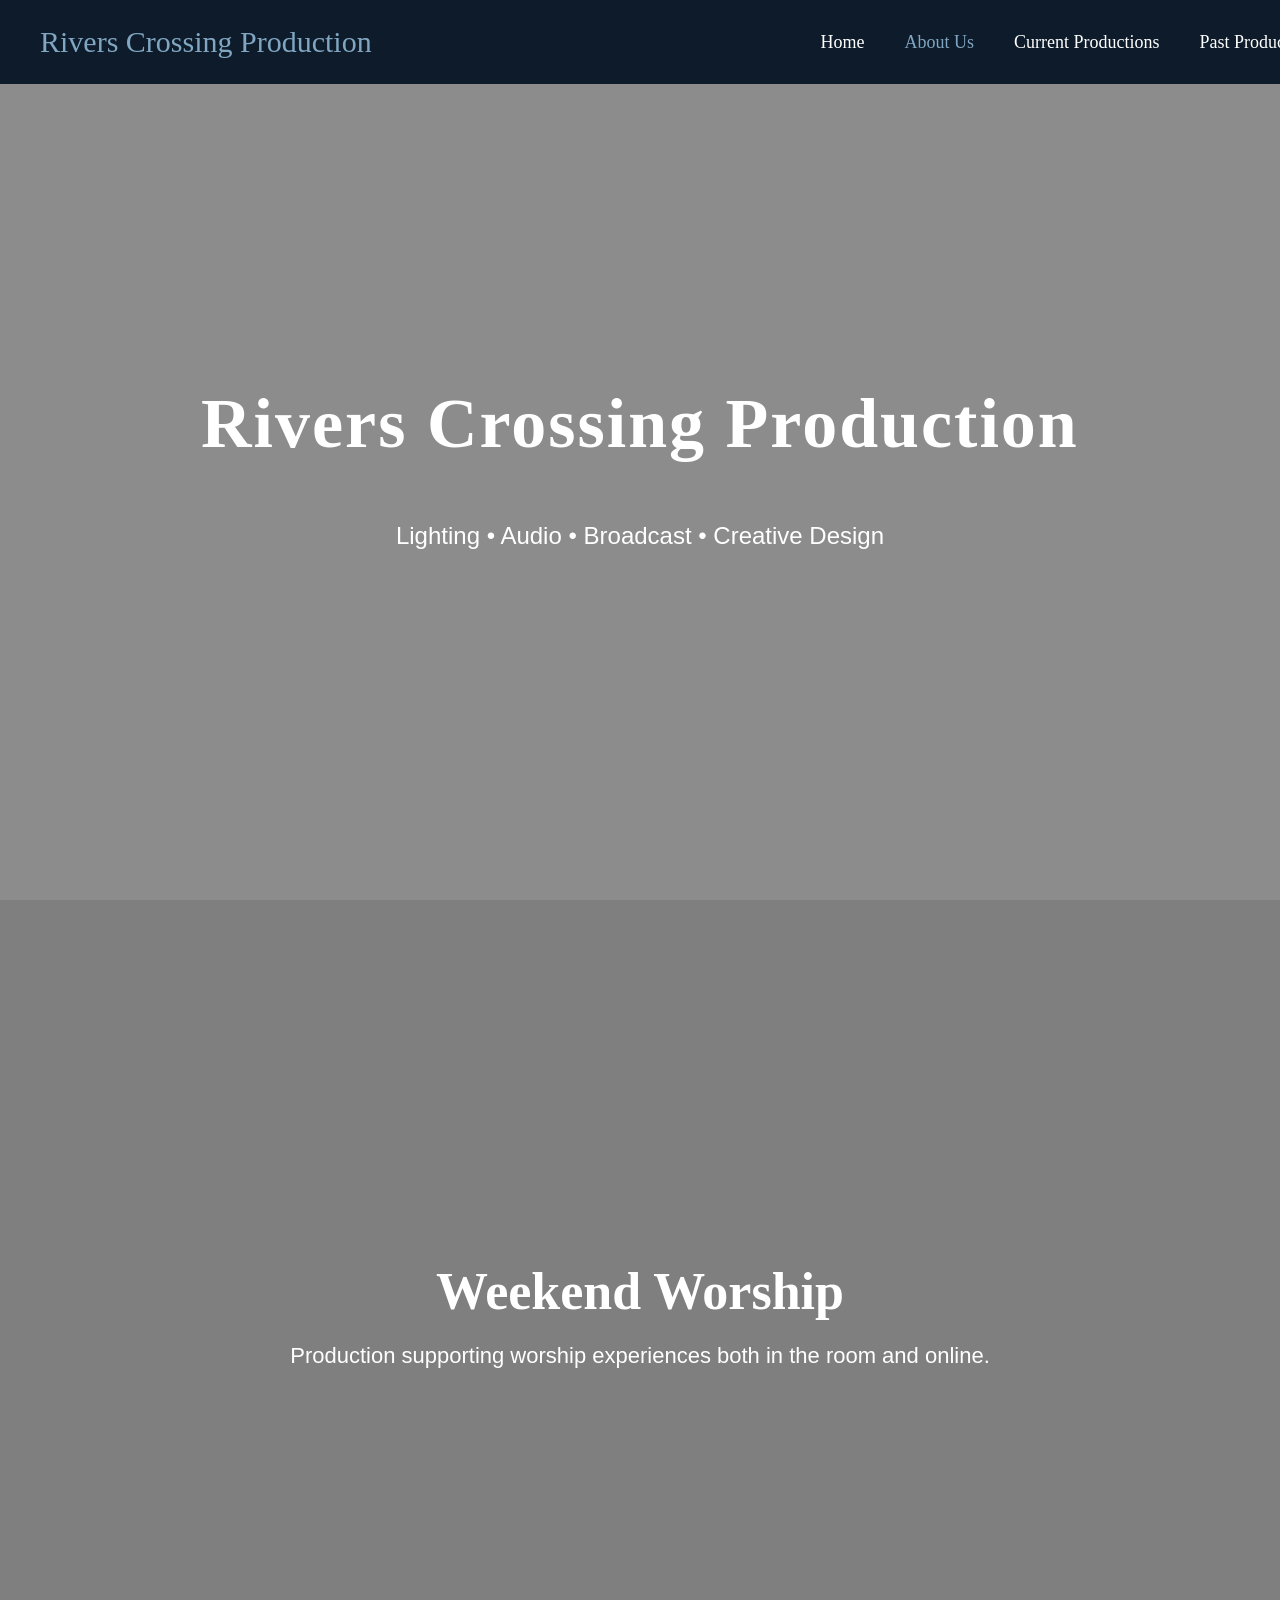
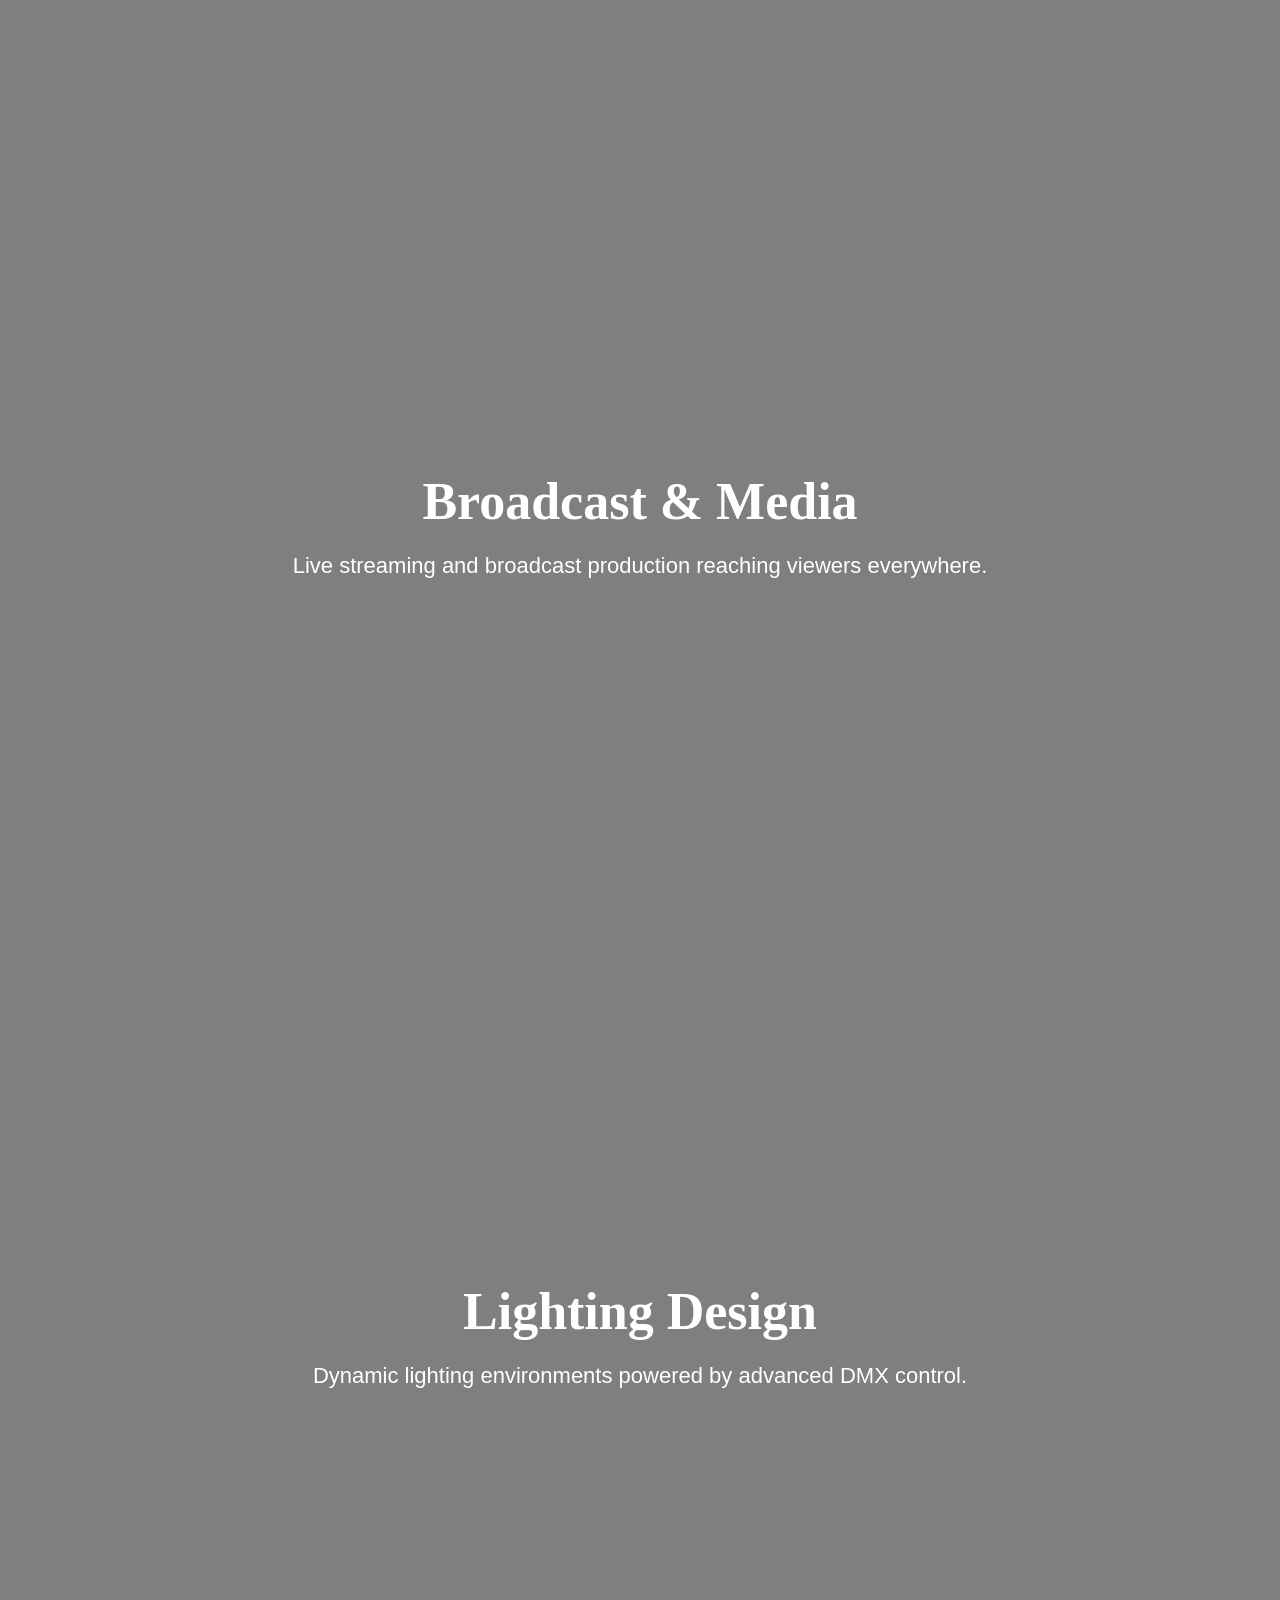
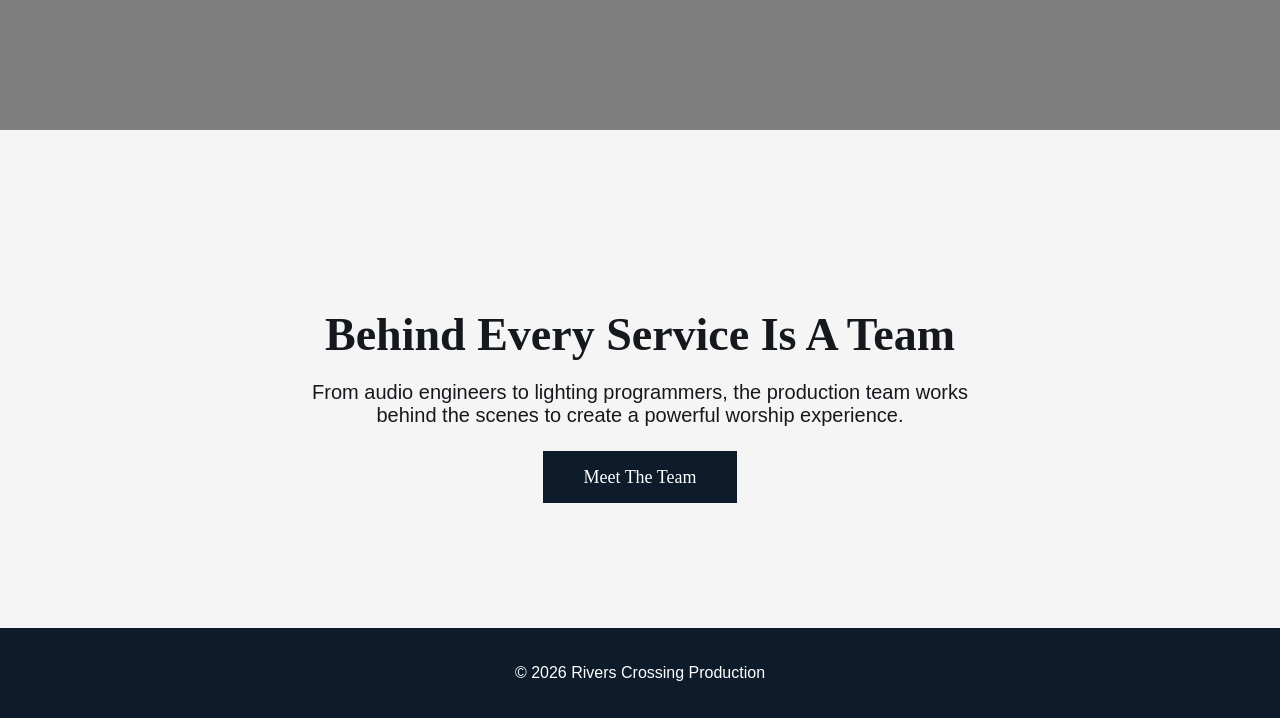
==== index.html @ 569de983 "Update" ====
<!DOCTYPE html>
<html lang="en">
<head>
<meta charset="UTF-8">
<meta name="viewport" content="width=device-width, initial-scale=1.0">
<title>Rivers Crossing Production</title>
<link rel="stylesheet" href="index.css">
</head>

<body>

<header>
    <div class="logo">
        <span>Rivers Crossing Production</span>
    </div>

    <nav>
        <ul>
            <li><a href="index.html">Home</a></li>
            <li><a href="aboutus.html" class="active">About Us</a></li>
            <li><a href="cp.html">Current Productions</a></li>
            <li><a href="pp.html">Past Productions</a></li>
        </ul>
    </nav>
</header>

<!-- HERO -->
<section class="hero">

<div class="hero-content">
<h1 class="hero-title">Rivers Crossing Production</h1>
<p class="hero-sub">Lighting • Audio • Broadcast • Creative Design</p>
</div>

</section>

<!-- IMAGE SHOWCASE 1 -->
<section class="image-panel panel1">
<div class="panel-text">
<h2>Weekend Worship</h2>
<p>Production supporting worship experiences both in the room and online.</p>
</div>
</section>

<!-- IMAGE SHOWCASE 2 -->
<section class="image-panel panel2">
<div class="panel-text">
<h2>Broadcast & Media</h2>
<p>Live streaming and broadcast production reaching viewers everywhere.</p>
</div>
</section>

<!-- IMAGE SHOWCASE 3 -->
<section class="image-panel panel3">
<div class="panel-text">
<h2>Lighting Design</h2>
<p>Dynamic lighting environments powered by advanced DMX control.</p>
</div>
</section>

<!-- CTA SECTION -->
<section class="cta">

<h2>Behind Every Service Is A Team</h2>

<p>
From audio engineers to lighting programmers, the production team works
behind the scenes to create a powerful worship experience.
</p>

<a class="cta-button" href="aboutus.html">Meet The Team</a>

</section>

<footer>
<p>© 2026 Rivers Crossing Production</p>
</footer>

</body>
</html>
---- index.css ----
/* ===== FONTS ===== */
@font-face{
    font-family:'Gotham';
    src:url('fonts/Gotham-Bold.woff2') format('woff2');
    font-weight:bold;
}

@font-face{
    font-family:'SeriouslyNostalgic';
    src:url('fonts/SeriouslyNostalgic-Italic.woff2') format('woff2');
    font-style:italic;
}

/* ===== BASE ===== */
body{
    margin:0;
    background:#ffffff;
    color:#15181C;
    font-family:'SeriouslyNostalgic',Arial;
}

a{
    text-decoration:none;
    color:inherit;
}

/* ===== HEADER ===== */
header{
    position:fixed;
    width:100%;
    top:0;
    display:flex;
    justify-content:space-between;
    align-items:center;
    background:#0D1B2A;
    padding:25px 40px; /* taller for bigger nav */
    z-index:100;
}

.logo{
    font-family:'Gotham';
    color:#80A6C1;
    font-size:30px; /* bigger */
    white-space:nowrap;
}

nav ul{
    display:flex;
    list-style:none;
    gap:40px; /* increased spacing to fit better visually */
    margin:0;
    padding:0;
}

nav a{
    font-family:'Gotham';
    color:white;
    font-size:18px; /* bigger font */
    transition:.3s;
    white-space:nowrap; /* prevent breaking of links */
}

nav a:hover,
nav a.active{
    color:#80A6C1;
}

/* ===== HERO ===== */
.hero{
    height:100vh;
    background:url(hero-bg.jpg) center/cover no-repeat;
    display:flex;
    align-items:center;
    justify-content:center;
    text-align:center;
    position:relative;
}

.hero::after{
    content:'';
    position:absolute;
    width:100%;
    height:100%;
    background:rgba(0,0,0,.45);
}

.hero-content{
    position:relative;
    color:white;
    z-index:2;
}

.hero-title{
    font-family:'Gotham';
    font-size:70px; /* slightly bigger hero title */
    letter-spacing:2px;
    animation:heroFade 2s ease forwards;
}

.hero-sub{
    font-size:24px; /* slightly bigger subtitle */
    margin-top:10px;
    animation:slideUp 2s ease;
}

/* ===== IMAGE PANELS ===== */
.image-panel{
    height:90vh;
    display:flex;
    align-items:center;
    justify-content:center;
    text-align:center;
    color:white;
    background-size:cover;
    background-position:center;
    background-attachment:fixed;
    position:relative;
}

.image-panel::after{
    content:'';
    position:absolute;
    width:100%;
    height:100%;
    background:rgba(0,0,0,.5);
}

.panel-text{
    position:relative;
    z-index:2;
    max-width:700px;
    animation:fadeUp 1.5s ease;
}

.panel-text h2{
    font-family:'Gotham';
    font-size:52px; /* slightly bigger */
    margin-bottom:10px;
}

.panel-text p{
    font-size:22px; /* slightly bigger */
}

/* PANEL IMAGES */
.panel1{
    background-image:url(worship.jpg);
}

.panel2{
    background-image:url(broadcast.jpg);
}

.panel3{
    background-image:url(lighting.jpg);
}

/* ===== CTA ===== */
.cta{
    text-align:center;
    padding:140px 30px; /* slightly taller */
    background:#f5f5f5;
}

.cta h2{
    font-family:'Gotham';
    font-size:46px;
    margin-bottom:20px;
}

.cta p{
    max-width:700px;
    margin:auto;
    margin-bottom:40px;
    font-size:20px;
}

.cta-button{
    background:#0D1B2A;
    color:white;
    padding:16px 40px;
    font-family:'Gotham';
    font-size:18px; /* bigger button text */
    transition:.3s;
}

.cta-button:hover{
    background:#80A6C1;
}

/* ===== FOOTER ===== */
footer{
    background:#0D1B2A;
    color:white;
    text-align:center;
    padding:20px;
}

/* ===== ANIMATIONS ===== */
@keyframes heroFade{
    0%{opacity:0; transform:scale(.95);}
    100%{opacity:1; transform:scale(1);}
}

@keyframes slideUp{
    0%{opacity:0; transform:translateY(40px);}
    100%{opacity:1; transform:translateY(0);}
}

@keyframes fadeUp{
    0%{opacity:0; transform:translateY(60px);}
    100%{opacity:1; transform:translateY(0);}
}

/* ===== MOBILE ===== */
@media(max-width:768px){

    header{
        flex-direction:column;
        align-items:flex-start;
        padding:18px 20px;
        gap:12px;
    }

    nav ul{
        flex-direction:column;
        gap:15px;
        width:100%;
    }

    nav a{
        font-size:16px;
    }

    .hero-title{
        font-size:42px;
    }

    .hero-sub{
        font-size:20px;
    }

    .panel-text h2{
        font-size:36px;
    }

    .panel-text p{
        font-size:18px;
    }
}
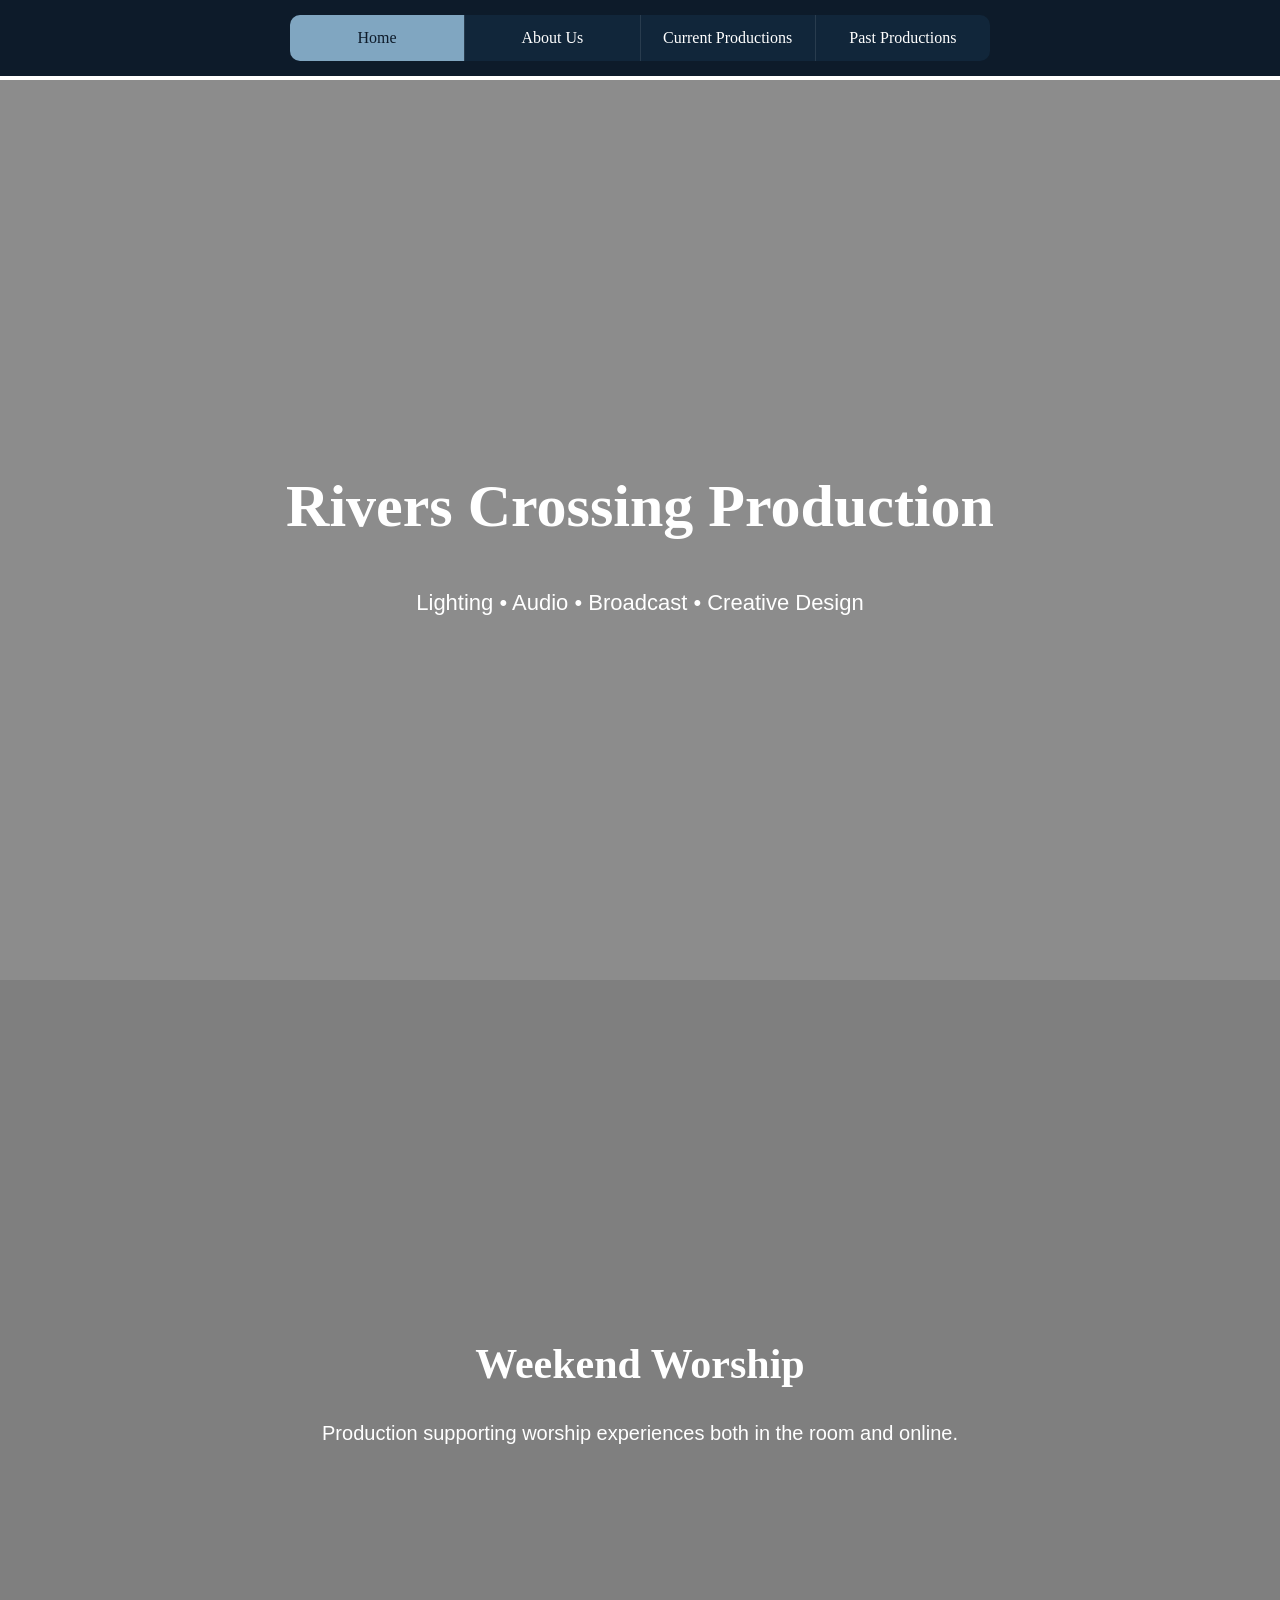
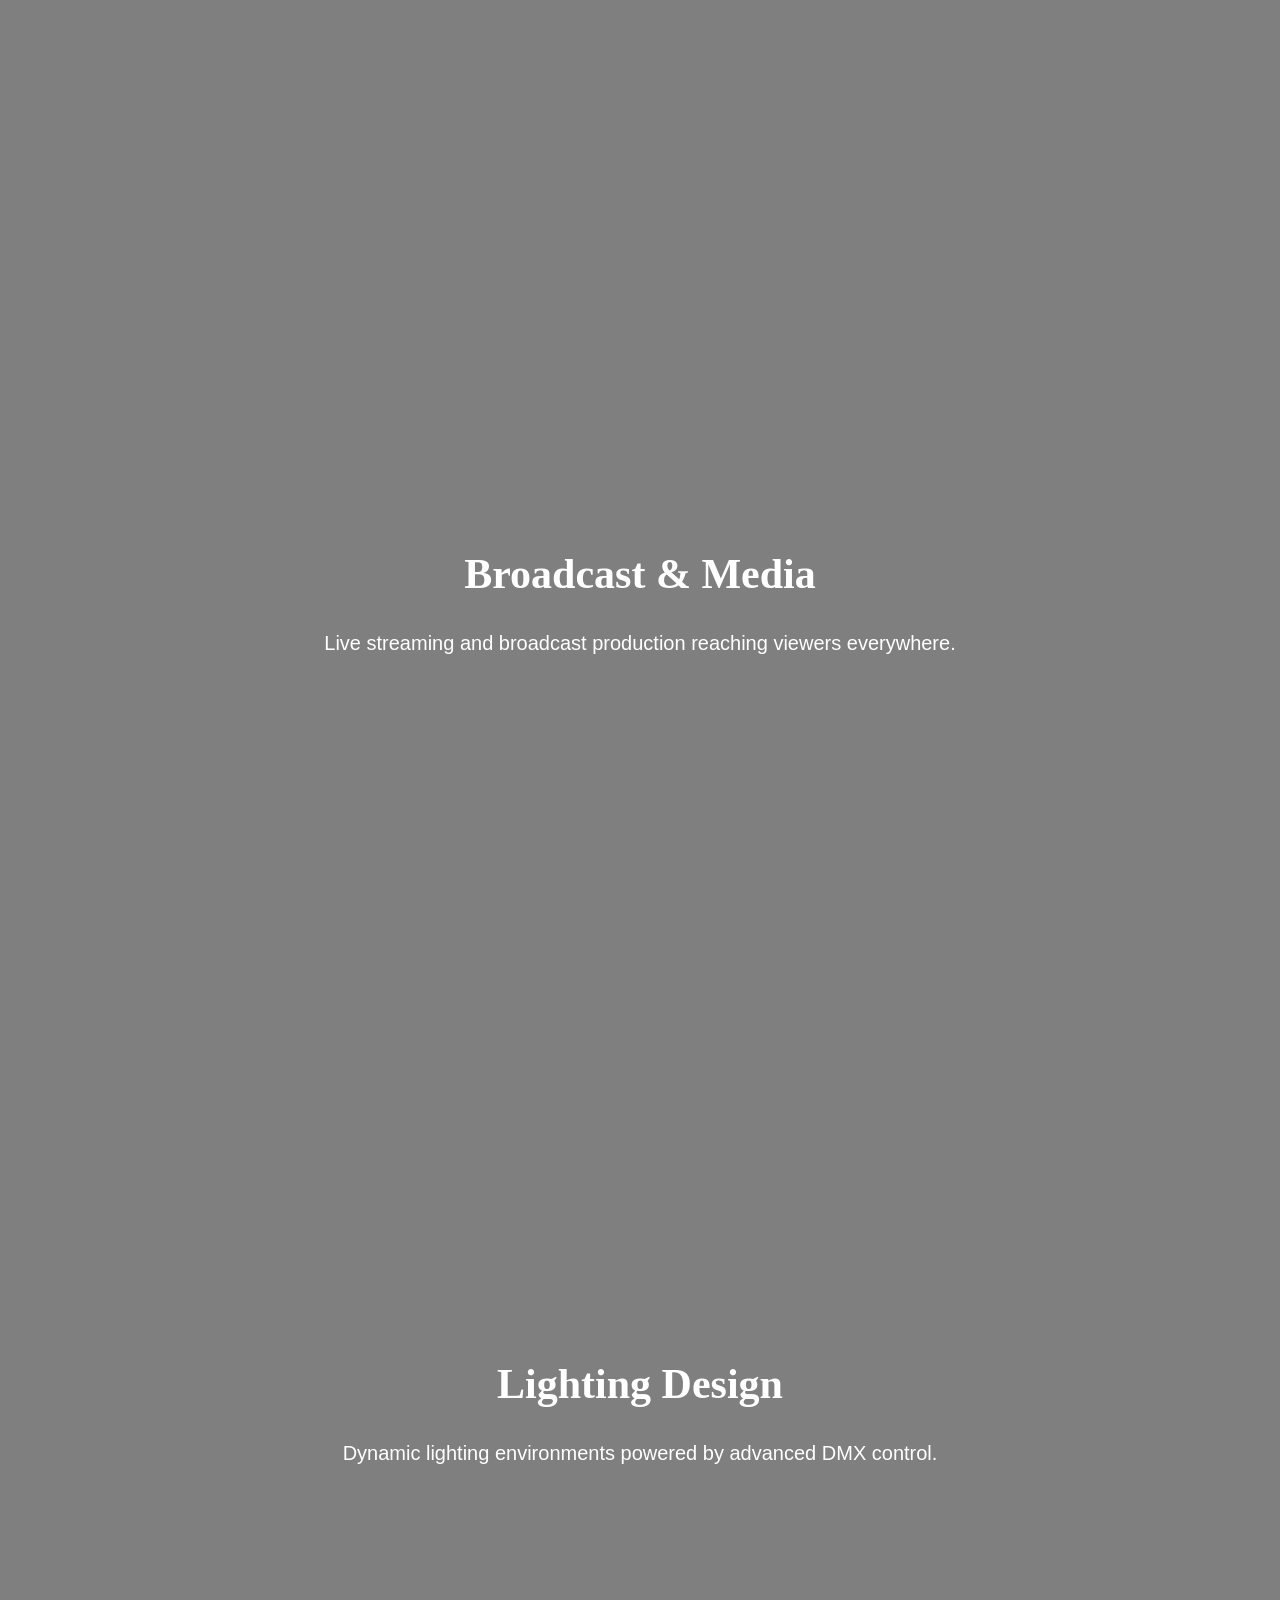
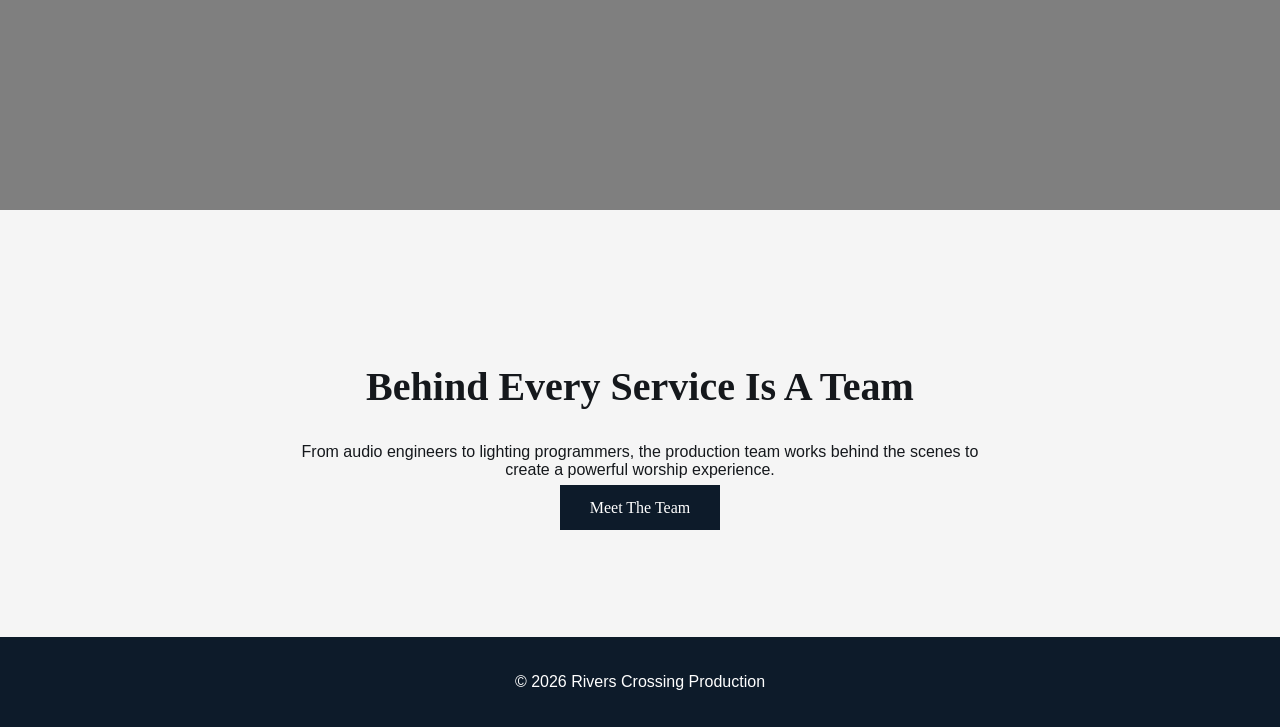
==== commit b9522305: "Ap6" ====
--- a/index.html
+++ b/index.html
@@ -10,14 +10,10 @@
 <body>
 
 <header>
-    <div class="logo">
-        <span>Rivers Crossing Production</span>
-    </div>
-
     <nav>
         <ul>
-            <li><a href="index.html">Home</a></li>
-            <li><a href="aboutus.html" class="active">About Us</a></li>
+            <li><a href="index.html" class="active">Home</a></li>
+            <li><a href="aboutus.html">About Us</a></li>
             <li><a href="cp.html">Current Productions</a></li>
             <li><a href="pp.html">Past Productions</a></li>
         </ul>
@@ -26,54 +22,46 @@
 
 <!-- HERO -->
 <section class="hero">
-
-<div class="hero-content">
-<h1 class="hero-title">Rivers Crossing Production</h1>
-<p class="hero-sub">Lighting • Audio • Broadcast • Creative Design</p>
-</div>
-
+    <div class="hero-content">
+        <h1 class="hero-title">Rivers Crossing Production</h1>
+        <p class="hero-sub">Lighting • Audio • Broadcast • Creative Design</p>
+    </div>
 </section>
 
-<!-- IMAGE SHOWCASE 1 -->
+<!-- IMAGE PANELS -->
 <section class="image-panel panel1">
-<div class="panel-text">
-<h2>Weekend Worship</h2>
-<p>Production supporting worship experiences both in the room and online.</p>
-</div>
+    <div class="panel-text">
+        <h2>Weekend Worship</h2>
+        <p>Production supporting worship experiences both in the room and online.</p>
+    </div>
 </section>
 
-<!-- IMAGE SHOWCASE 2 -->
 <section class="image-panel panel2">
-<div class="panel-text">
-<h2>Broadcast & Media</h2>
-<p>Live streaming and broadcast production reaching viewers everywhere.</p>
-</div>
+    <div class="panel-text">
+        <h2>Broadcast & Media</h2>
+        <p>Live streaming and broadcast production reaching viewers everywhere.</p>
+    </div>
 </section>
 
-<!-- IMAGE SHOWCASE 3 -->
 <section class="image-panel panel3">
-<div class="panel-text">
-<h2>Lighting Design</h2>
-<p>Dynamic lighting environments powered by advanced DMX control.</p>
-</div>
+    <div class="panel-text">
+        <h2>Lighting Design</h2>
+        <p>Dynamic lighting environments powered by advanced DMX control.</p>
+    </div>
 </section>
 
-<!-- CTA SECTION -->
+<!-- CTA -->
 <section class="cta">
-
-<h2>Behind Every Service Is A Team</h2>
-
-<p>
-From audio engineers to lighting programmers, the production team works
-behind the scenes to create a powerful worship experience.
-</p>
-
-<a class="cta-button" href="aboutus.html">Meet The Team</a>
-
+    <h2>Behind Every Service Is A Team</h2>
+    <p>
+        From audio engineers to lighting programmers, the production team works
+        behind the scenes to create a powerful worship experience.
+    </p>
+    <a class="cta-button" href="aboutus.html">Meet The Team</a>
 </section>
 
 <footer>
-<p>© 2026 Rivers Crossing Production</p>
+    <p>© 2026 Rivers Crossing Production</p>
 </footer>
 
 </body>
--- a/index.css
+++ b/index.css
@@ -14,6 +14,7 @@
 /* ===== BASE ===== */
 body{
     margin:0;
+    padding-top:80px; /* space for fixed nav */
     background:#ffffff;
     color:#15181C;
     font-family:'SeriouslyNostalgic',Arial;
@@ -24,45 +25,63 @@
     color:inherit;
 }
 
-/* ===== HEADER ===== */
+/* ===== HEADER (CENTERED TAB BAR) ===== */
 header{
     position:fixed;
-    width:100%;
     top:0;
-    display:flex;
-    justify-content:space-between;
+    width:100%;
+    display:flex;
+    justify-content:center;
     align-items:center;
     background:#0D1B2A;
-    padding:25px 40px; /* taller for bigger nav */
-    z-index:100;
-}
-
-.logo{
-    font-family:'Gotham';
-    color:#80A6C1;
-    font-size:30px; /* bigger */
-    white-space:nowrap;
+    padding:15px 0;
+    z-index:1000;
+}
+
+/* ===== TAB BAR ===== */
+nav{
+    width:100%;
+    max-width:700px;
 }
 
 nav ul{
     display:flex;
     list-style:none;
-    gap:40px; /* increased spacing to fit better visually */
     margin:0;
     padding:0;
+    background:#11263A;
+    border-radius:10px;
+    overflow:hidden;
+}
+
+nav li{
+    flex:1;
 }
 
 nav a{
-    font-family:'Gotham';
-    color:white;
-    font-size:18px; /* bigger font */
+    display:block;
+    text-align:center;
+    padding:14px 0;
+    font-family:'Gotham';
+    font-size:16px;
+    color:white;
     transition:.3s;
-    white-space:nowrap; /* prevent breaking of links */
-}
-
-nav a:hover,
+}
+
+/* Hover */
+nav a:hover{
+    background:#1B3A57;
+}
+
+/* Active tab */
 nav a.active{
-    color:#80A6C1;
+    background:#80A6C1;
+    color:#0D1B2A;
+}
+
+/* Divider */
+nav li:not(:last-child){
+    border-right:1px solid rgba(255,255,255,0.1);
 }
 
 /* ===== HERO ===== */
@@ -92,15 +111,12 @@
 
 .hero-title{
     font-family:'Gotham';
-    font-size:70px; /* slightly bigger hero title */
-    letter-spacing:2px;
-    animation:heroFade 2s ease forwards;
+    font-size:60px;
 }
 
 .hero-sub{
-    font-size:24px; /* slightly bigger subtitle */
+    font-size:22px;
     margin-top:10px;
-    animation:slideUp 2s ease;
 }
 
 /* ===== IMAGE PANELS ===== */
@@ -129,58 +145,43 @@
     position:relative;
     z-index:2;
     max-width:700px;
-    animation:fadeUp 1.5s ease;
 }
 
 .panel-text h2{
     font-family:'Gotham';
-    font-size:52px; /* slightly bigger */
-    margin-bottom:10px;
+    font-size:42px;
 }
 
 .panel-text p{
-    font-size:22px; /* slightly bigger */
-}
-
-/* PANEL IMAGES */
-.panel1{
-    background-image:url(worship.jpg);
-}
-
-.panel2{
-    background-image:url(broadcast.jpg);
-}
-
-.panel3{
-    background-image:url(lighting.jpg);
-}
+    font-size:20px;
+}
+
+.panel1{ background-image:url(worship.jpg); }
+.panel2{ background-image:url(broadcast.jpg); }
+.panel3{ background-image:url(lighting.jpg); }
 
 /* ===== CTA ===== */
 .cta{
     text-align:center;
-    padding:140px 30px; /* slightly taller */
+    padding:120px 30px;
     background:#f5f5f5;
 }
 
 .cta h2{
     font-family:'Gotham';
-    font-size:46px;
-    margin-bottom:20px;
+    font-size:40px;
 }
 
 .cta p{
     max-width:700px;
-    margin:auto;
-    margin-bottom:40px;
-    font-size:20px;
+    margin:20px auto;
 }
 
 .cta-button{
     background:#0D1B2A;
     color:white;
-    padding:16px 40px;
-    font-family:'Gotham';
-    font-size:18px; /* bigger button text */
+    padding:14px 30px;
+    font-family:'Gotham';
     transition:.3s;
 }
 
@@ -196,55 +197,20 @@
     padding:20px;
 }
 
-/* ===== ANIMATIONS ===== */
-@keyframes heroFade{
-    0%{opacity:0; transform:scale(.95);}
-    100%{opacity:1; transform:scale(1);}
-}
-
-@keyframes slideUp{
-    0%{opacity:0; transform:translateY(40px);}
-    100%{opacity:1; transform:translateY(0);}
-}
-
-@keyframes fadeUp{
-    0%{opacity:0; transform:translateY(60px);}
-    100%{opacity:1; transform:translateY(0);}
-}
-
 /* ===== MOBILE ===== */
 @media(max-width:768px){
 
-    header{
-        flex-direction:column;
-        align-items:flex-start;
-        padding:18px 20px;
-        gap:12px;
-    }
-
     nav ul{
         flex-direction:column;
-        gap:15px;
-        width:100%;
+        border-radius:0;
     }
 
     nav a{
-        font-size:16px;
+        padding:12px;
+        border-top:1px solid rgba(255,255,255,0.1);
     }
 
     .hero-title{
-        font-size:42px;
-    }
-
-    .hero-sub{
-        font-size:20px;
-    }
-
-    .panel-text h2{
-        font-size:36px;
-    }
-
-    .panel-text p{
-        font-size:18px;
+        font-size:40px;
     }
 }
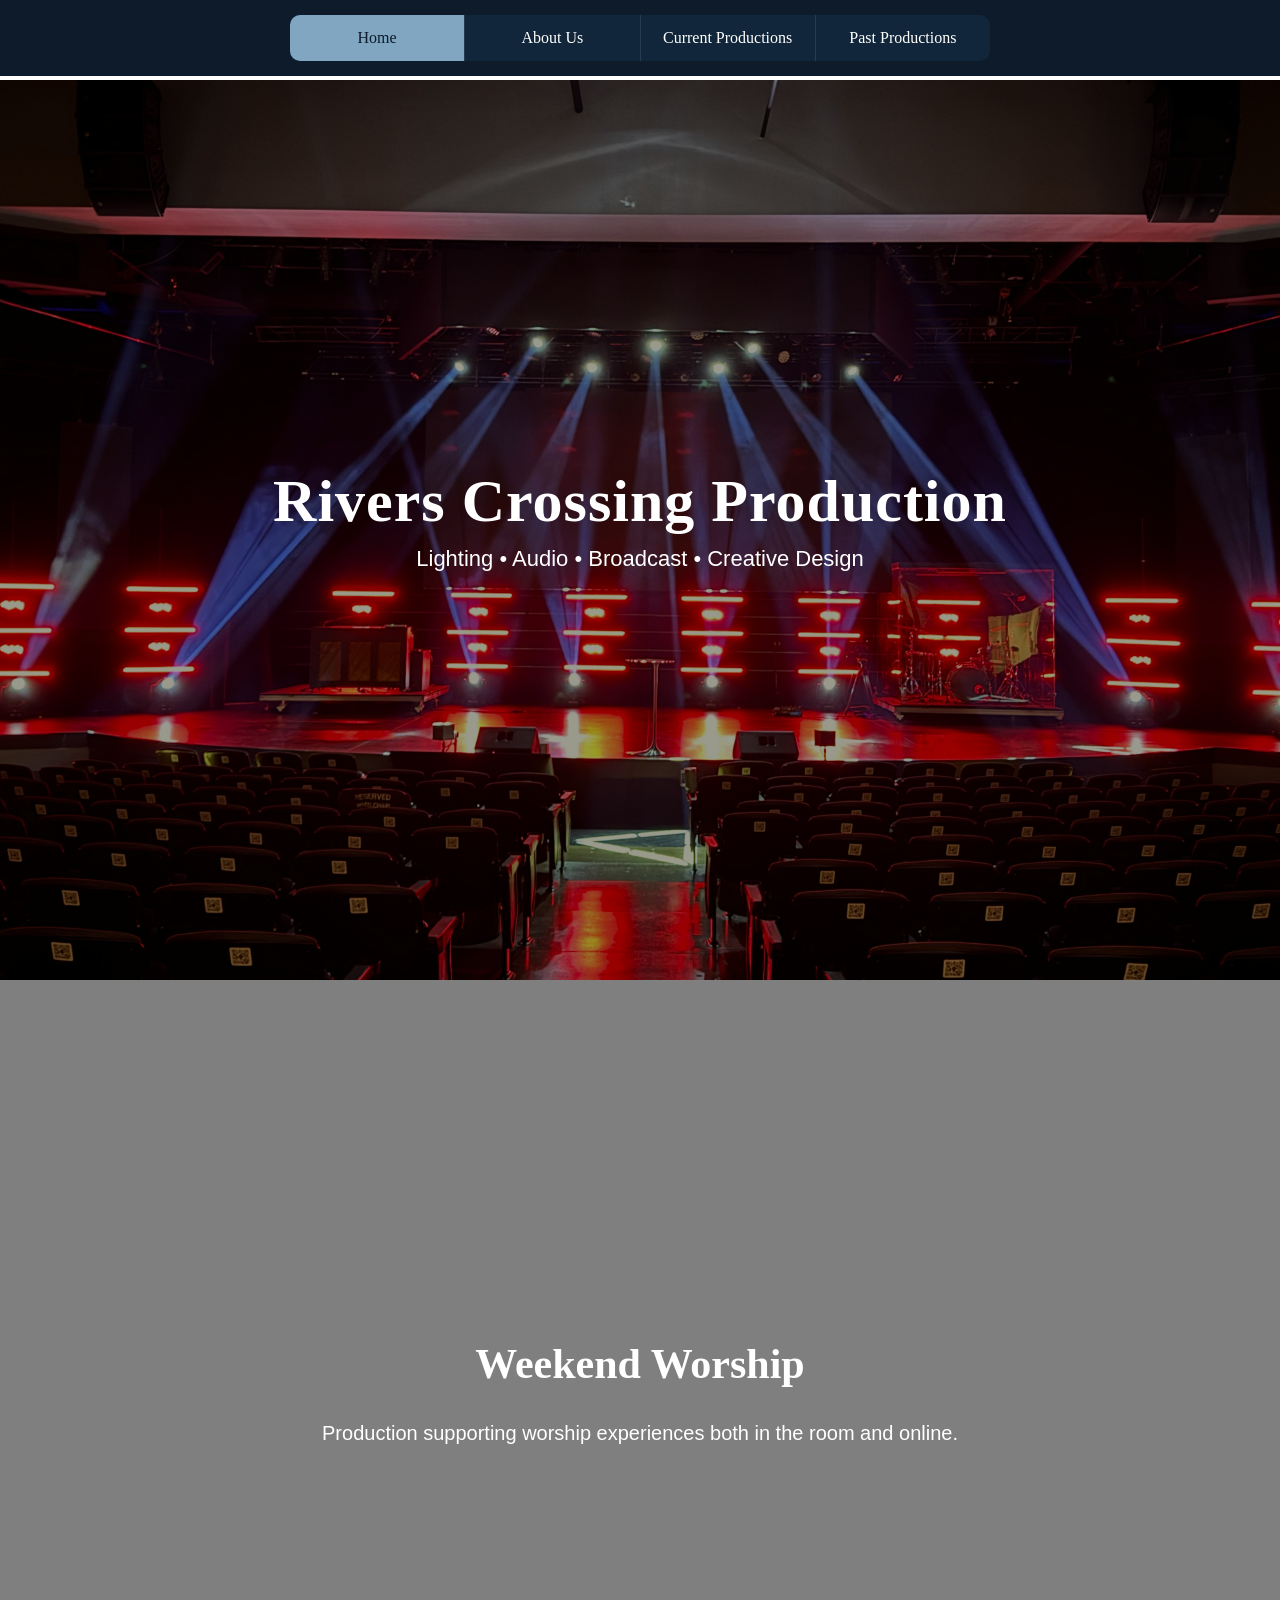
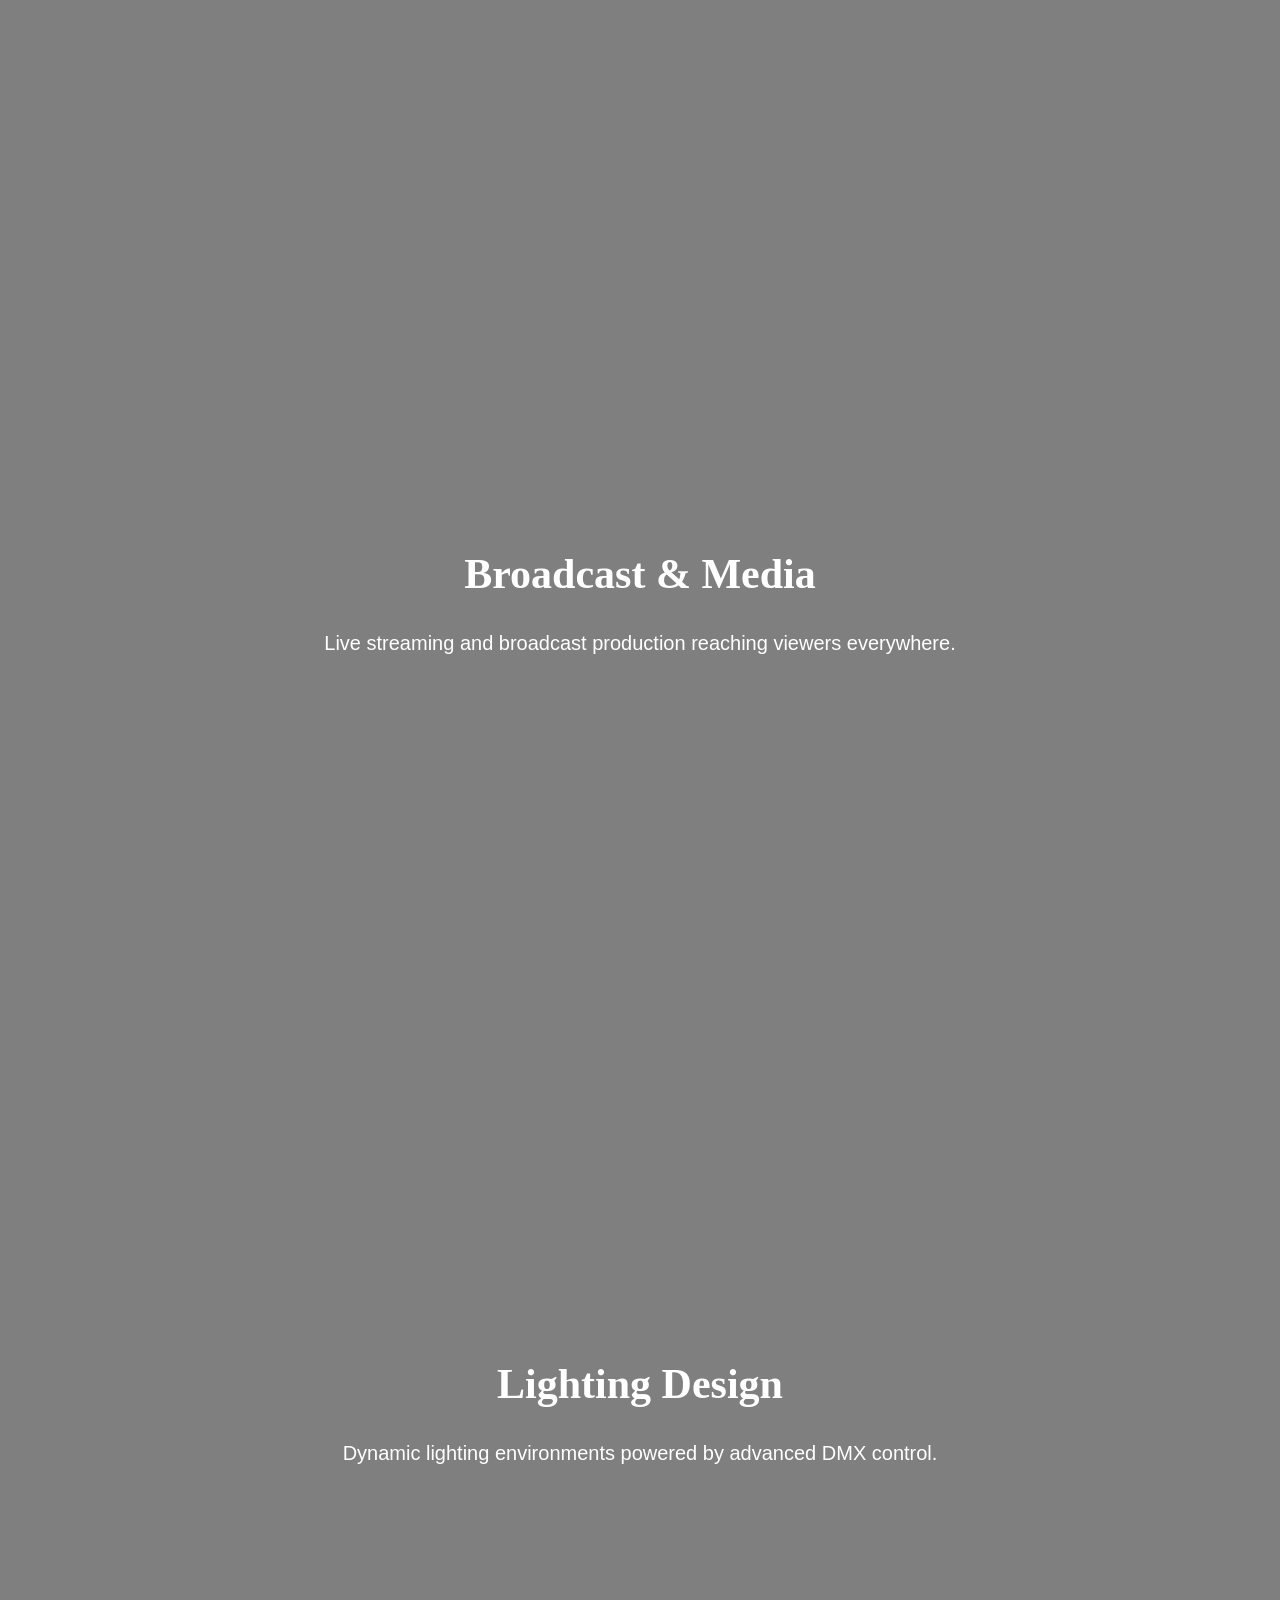
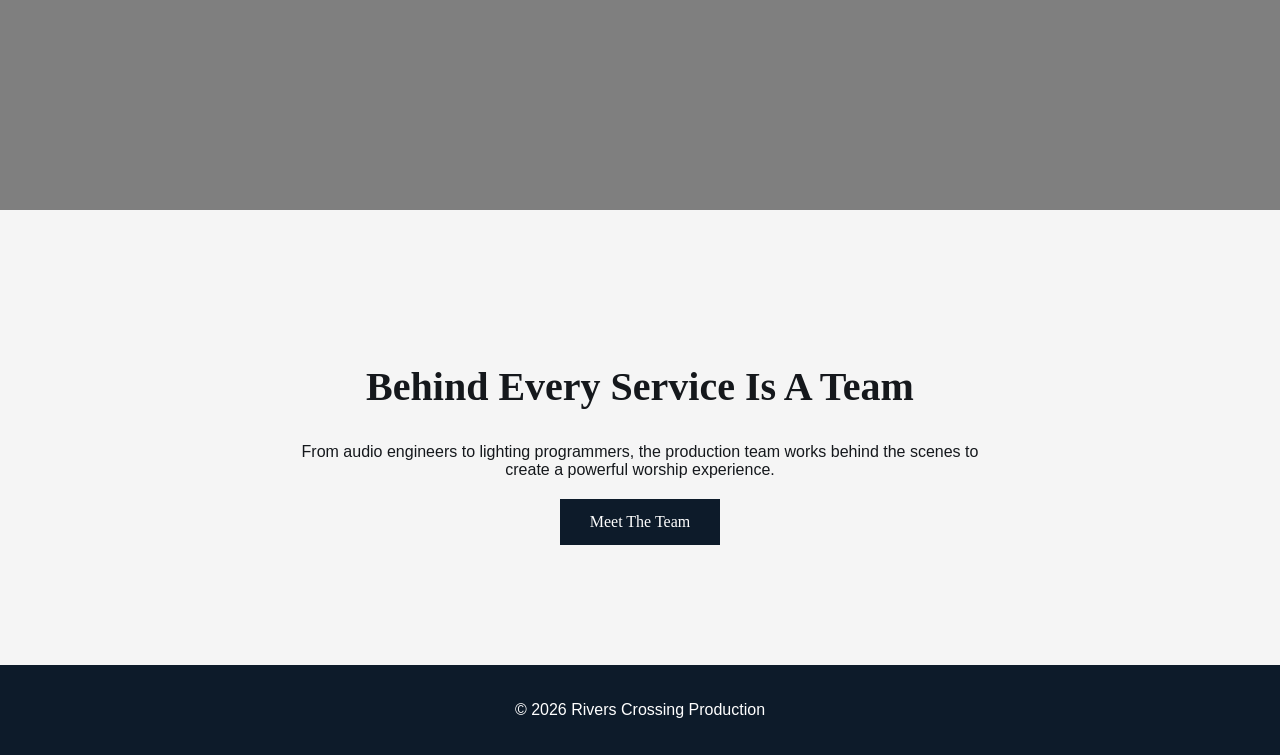
==== commit eb1e6c6a: "More" ====
--- a/index.html
+++ b/index.html
@@ -1,12 +1,11 @@
 <!DOCTYPE html>
 <html lang="en">
 <head>
-<meta charset="UTF-8">
-<meta name="viewport" content="width=device-width, initial-scale=1.0">
-<title>Rivers Crossing Production</title>
-<link rel="stylesheet" href="index.css">
+    <meta charset="UTF-8">
+    <meta name="viewport" content="width=device-width, initial-scale=1.0">
+    <title>Rivers Crossing Production</title>
+    <link rel="stylesheet" href="index.css">
 </head>
-
 <body>
 
 <header>
@@ -20,15 +19,15 @@
     </nav>
 </header>
 
-<!-- HERO -->
 <section class="hero">
     <div class="hero-content">
         <h1 class="hero-title">Rivers Crossing Production</h1>
-        <p class="hero-sub">Lighting • Audio • Broadcast • Creative Design</p>
+        <p class="hero-sub">
+            Lighting • Audio • Broadcast • Creative Design
+        </p>
     </div>
 </section>
 
-<!-- IMAGE PANELS -->
 <section class="image-panel panel1">
     <div class="panel-text">
         <h2>Weekend Worship</h2>
@@ -50,7 +49,6 @@
     </div>
 </section>
 
-<!-- CTA -->
 <section class="cta">
     <h2>Behind Every Service Is A Team</h2>
     <p>
--- a/index.css
+++ b/index.css
@@ -1,216 +1,221 @@
 /* ===== FONTS ===== */
-@font-face{
-    font-family:'Gotham';
-    src:url('fonts/Gotham-Bold.woff2') format('woff2');
-    font-weight:bold;
-}
-
-@font-face{
-    font-family:'SeriouslyNostalgic';
-    src:url('fonts/SeriouslyNostalgic-Italic.woff2') format('woff2');
-    font-style:italic;
+@font-face {
+    font-family: 'Gotham';
+    src: url('fonts/Gotham-Bold.woff2') format('woff2');
+    font-weight: bold;
+}
+
+@font-face {
+    font-family: 'SeriouslyNostalgic';
+    src: url('fonts/SeriouslyNostalgic-Italic.woff2') format('woff2');
+    font-style: italic;
 }
 
 /* ===== BASE ===== */
-body{
-    margin:0;
-    padding-top:80px; /* space for fixed nav */
-    background:#ffffff;
-    color:#15181C;
-    font-family:'SeriouslyNostalgic',Arial;
-}
-
-a{
-    text-decoration:none;
-    color:inherit;
-}
-
-/* ===== HEADER (CENTERED TAB BAR) ===== */
-header{
-    position:fixed;
-    top:0;
-    width:100%;
-    display:flex;
-    justify-content:center;
-    align-items:center;
-    background:#0D1B2A;
-    padding:15px 0;
-    z-index:1000;
-}
-
-/* ===== TAB BAR ===== */
-nav{
-    width:100%;
-    max-width:700px;
-}
-
-nav ul{
-    display:flex;
-    list-style:none;
-    margin:0;
-    padding:0;
-    background:#11263A;
-    border-radius:10px;
-    overflow:hidden;
-}
-
-nav li{
-    flex:1;
-}
-
-nav a{
-    display:block;
-    text-align:center;
-    padding:14px 0;
-    font-family:'Gotham';
-    font-size:16px;
-    color:white;
-    transition:.3s;
-}
-
-/* Hover */
-nav a:hover{
-    background:#1B3A57;
-}
-
-/* Active tab */
-nav a.active{
-    background:#80A6C1;
-    color:#0D1B2A;
-}
-
-/* Divider */
-nav li:not(:last-child){
-    border-right:1px solid rgba(255,255,255,0.1);
-}
-
-/* ===== HERO ===== */
-.hero{
-    height:100vh;
-    background:url(hero-bg.jpg) center/cover no-repeat;
-    display:flex;
-    align-items:center;
-    justify-content:center;
-    text-align:center;
-    position:relative;
-}
-
-.hero::after{
-    content:'';
-    position:absolute;
-    width:100%;
-    height:100%;
-    background:rgba(0,0,0,.45);
-}
-
-.hero-content{
-    position:relative;
-    color:white;
-    z-index:2;
-}
-
-.hero-title{
-    font-family:'Gotham';
-    font-size:60px;
-}
-
-.hero-sub{
-    font-size:22px;
-    margin-top:10px;
+body {
+    margin: 0;
+    padding-top: 80px;
+    background: #ffffff;
+    color: #15181C;
+    font-family: 'SeriouslyNostalgic', Arial, sans-serif;
+}
+
+a {
+    text-decoration: none;
+    color: inherit;
+}
+
+/* ===== HEADER & NAV ===== */
+header {
+    position: fixed;
+    top: 0;
+    width: 100%;
+    display: flex;
+    justify-content: center;
+    align-items: center;
+    background: #0D1B2A;
+    padding: 15px 0;
+    z-index: 1000;
+}
+
+nav {
+    width: 100%;
+    max-width: 700px;
+}
+
+nav ul {
+    display: flex;
+    list-style: none;
+    margin: 0;
+    padding: 0;
+    background: #11263A;
+    border-radius: 10px;
+    overflow: hidden;
+}
+
+nav li {
+    flex: 1;
+}
+
+nav a {
+    display: block;
+    text-align: center;
+    padding: 14px 0;
+    font-family: 'Gotham';
+    font-size: 16px;
+    color: white;
+    transition: .3s;
+}
+
+nav a:hover {
+    background: #1B3A57;
+}
+
+nav a.active {
+    background: #80A6C1;
+    color: #0D1B2A;
+}
+
+nav li:not(:last-child) {
+    border-right: 1px solid rgba(255,255,255,0.1);
+}
+
+/* ===== HERO SECTION ===== */
+.hero {
+    height: 100vh;
+    /* Ensure this filename matches your folder exactly */
+    background: url("titlemain.jpeg") center/cover no-repeat;
+    display: flex;
+    align-items: center;
+    justify-content: center;
+    text-align: center;
+    position: relative;
+    overflow: hidden;
+}
+
+/* Dark overlay to make white text readable */
+.hero::after {
+    content: '';
+    position: absolute;
+    top: 0;
+    left: 0;
+    width: 100%;
+    height: 100%;
+    background: rgba(0, 0, 0, 0.4); 
+    z-index: 1;
+}
+
+.hero-content {
+    position: relative;
+    color: white;
+    z-index: 2; /* Sits above the overlay */
+}
+
+.hero-title {
+    font-family: 'Gotham';
+    font-size: 60px;
+    letter-spacing: 1px;
+    margin: 0;
+}
+
+.hero-sub {
+    font-size: 22px;
+    margin-top: 10px;
 }
 
 /* ===== IMAGE PANELS ===== */
-.image-panel{
-    height:90vh;
-    display:flex;
-    align-items:center;
-    justify-content:center;
-    text-align:center;
-    color:white;
-    background-size:cover;
-    background-position:center;
-    background-attachment:fixed;
-    position:relative;
-}
-
-.image-panel::after{
-    content:'';
-    position:absolute;
-    width:100%;
-    height:100%;
-    background:rgba(0,0,0,.5);
-}
-
-.panel-text{
-    position:relative;
-    z-index:2;
-    max-width:700px;
-}
-
-.panel-text h2{
-    font-family:'Gotham';
-    font-size:42px;
-}
-
-.panel-text p{
-    font-size:20px;
-}
-
-.panel1{ background-image:url(worship.jpg); }
-.panel2{ background-image:url(broadcast.jpg); }
-.panel3{ background-image:url(lighting.jpg); }
+.image-panel {
+    height: 90vh;
+    display: flex;
+    align-items: center;
+    justify-content: center;
+    text-align: center;
+    color: white;
+    background-size: cover;
+    background-position: center;
+    background-attachment: fixed;
+    position: relative;
+}
+
+.image-panel::after {
+    content: '';
+    position: absolute;
+    width: 100%;
+    height: 100%;
+    background: rgba(0, 0, 0, 0.5);
+    z-index: 1;
+}
+
+.panel-text {
+    position: relative;
+    z-index: 2;
+    max-width: 700px;
+}
+
+.panel-text h2 {
+    font-family: 'Gotham';
+    font-size: 42px;
+}
+
+.panel-text p {
+    font-size: 20px;
+}
+
+.panel1 { background-image: url('Images/worship.jpg'); }
+.panel2 { background-image: url('Images/broadcast.jpg'); }
+.panel3 { background-image: url('Images/lighting.jpg'); }
 
 /* ===== CTA ===== */
-.cta{
-    text-align:center;
-    padding:120px 30px;
-    background:#f5f5f5;
-}
-
-.cta h2{
-    font-family:'Gotham';
-    font-size:40px;
-}
-
-.cta p{
-    max-width:700px;
-    margin:20px auto;
-}
-
-.cta-button{
-    background:#0D1B2A;
-    color:white;
-    padding:14px 30px;
-    font-family:'Gotham';
-    transition:.3s;
-}
-
-.cta-button:hover{
-    background:#80A6C1;
+.cta {
+    text-align: center;
+    padding: 120px 30px;
+    background: #f5f5f5;
+}
+
+.cta h2 {
+    font-family: 'Gotham';
+    font-size: 40px;
+}
+
+.cta p {
+    max-width: 700px;
+    margin: 20px auto;
+}
+
+.cta-button {
+    display: inline-block;
+    background: #0D1B2A;
+    color: white;
+    padding: 14px 30px;
+    font-family: 'Gotham';
+    transition: .3s;
+}
+
+.cta-button:hover {
+    background: #80A6C1;
 }
 
 /* ===== FOOTER ===== */
-footer{
-    background:#0D1B2A;
-    color:white;
-    text-align:center;
-    padding:20px;
-}
-
-/* ===== MOBILE ===== */
-@media(max-width:768px){
-
-    nav ul{
-        flex-direction:column;
-        border-radius:0;
+footer {
+    background: #0D1B2A;
+    color: white;
+    text-align: center;
+    padding: 20px;
+}
+
+/* ===== MOBILE RESPONSIVENESS ===== */
+@media (max-width: 768px) {
+    nav ul {
+        flex-direction: column;
+        border-radius: 0;
     }
 
-    nav a{
-        padding:12px;
-        border-top:1px solid rgba(255,255,255,0.1);
+    nav a {
+        padding: 12px;
+        border-top: 1px solid rgba(255,255,255,0.1);
     }
 
-    .hero-title{
-        font-size:40px;
+    .hero-title {
+        font-size: 36px;
     }
 }
